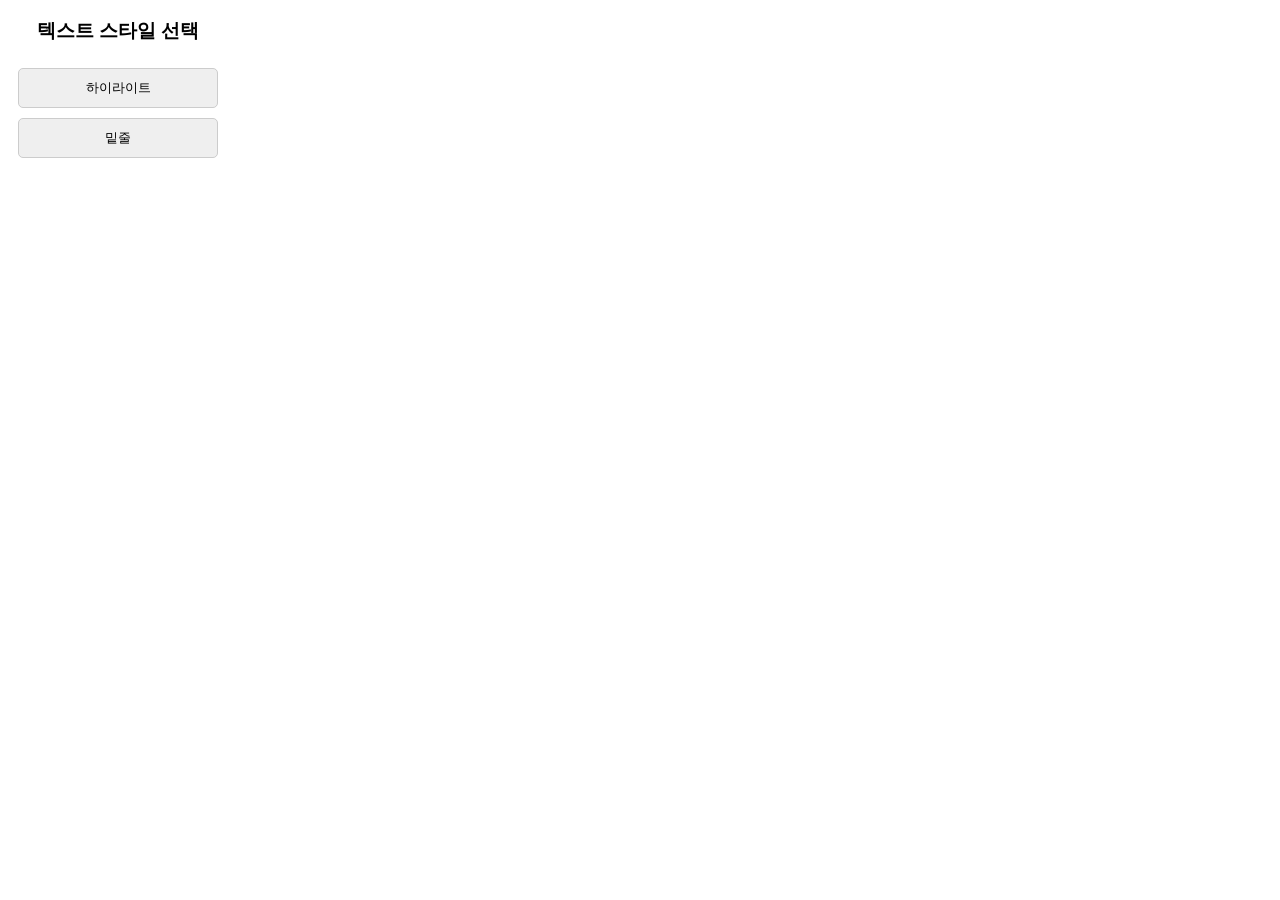
==== popup.html @ 46984d23 "feat: 텍스트 하이라이터 브라우저 확장 프로그램 이 커밋으로 이제 웹 페이지의 텍스트에 하이라이트와 밑줄을 적용할 수 있는 완전한 기능의 크롬 확장 프로그램을 도입합니다. 생성" ====
<!DOCTYPE html>
<html>
<head>
  <title>Text Highlighter</title>
  <link rel="stylesheet" type="text/css" href="popup.css">
</head>
<body>
  <h3>텍스트 스타일 선택</h3>
  <button id="highlightBtn">하이라이트</button>
  <button id="underlineBtn">밑줄</button>
  <script src="popup.js"></script>
</body>
</html>
---- popup.css ----
body {
  font-family: sans-serif;
  width: 200px;
  padding: 10px;
}

h3 {
  text-align: center;
  margin-top: 0;
}

button {
  width: 100%;
  margin: 5px 0;
  padding: 10px;
  border: 1px solid #ccc;
  border-radius: 5px;
  cursor: pointer;
}

button:hover {
  background-color: #f0f0f0;
}
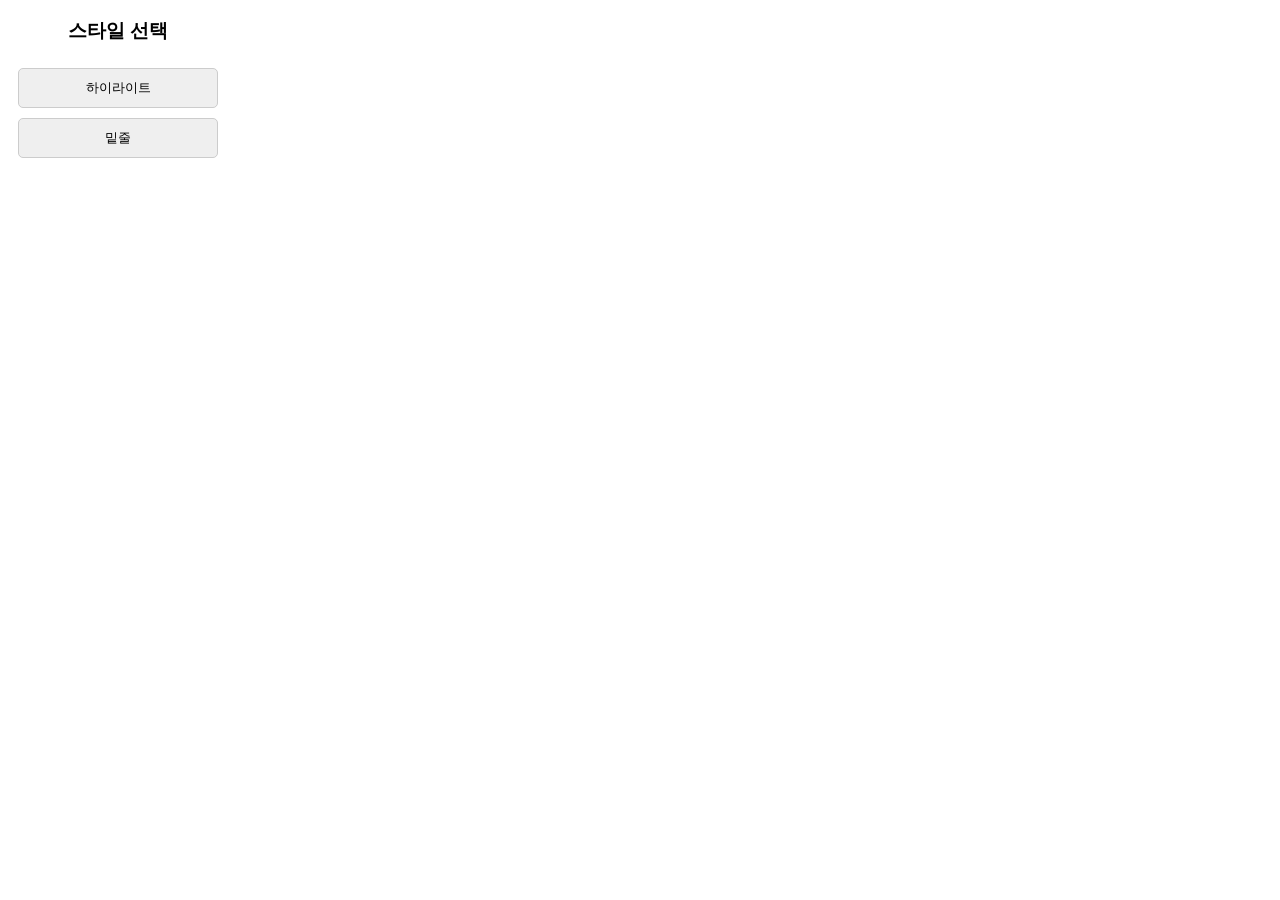
==== commit c662796e: "feat: 하이라이터에 수정 및 삭제 기능 추가 이 커밋은 텍스트 하이라이터 확장 프로그램에 수정 및 삭제 기능을 추가하고, 팝업의 문자 인코딩 문제를 해결하여 기능을 향상시킵니다" ====
--- a/popup.html
+++ b/popup.html
@@ -1,11 +1,12 @@
 <!DOCTYPE html>
 <html>
 <head>
-  <title>Text Highlighter</title>
+  <meta charset="UTF-8">
+  <title>텍스트 하이라이터</title>
   <link rel="stylesheet" type="text/css" href="popup.css">
 </head>
 <body>
-  <h3>텍스트 스타일 선택</h3>
+  <h3>스타일 선택</h3>
   <button id="highlightBtn">하이라이트</button>
   <button id="underlineBtn">밑줄</button>
   <script src="popup.js"></script>
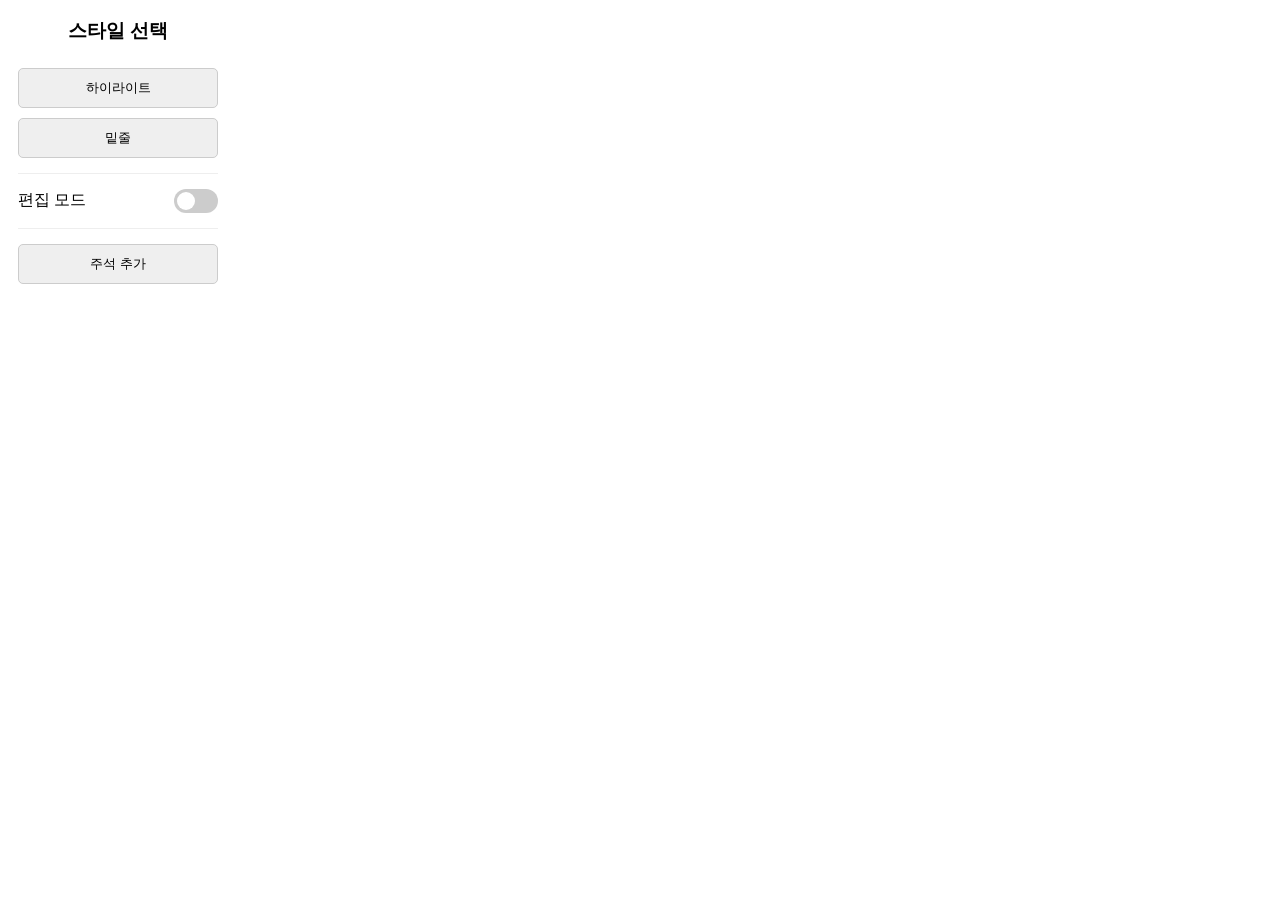
==== commit 8688fe19: "feat: 편집 모드 및 독립적인 노트 기능 추가 이 커밋은 텍스트 하이라이터 확장 프로그램에 두 가지 주요 업그레이드를 도입합니다: 하이라이트된 링크를 처리하기 위한 편집 모드와" ====
--- a/popup.html
+++ b/popup.html
@@ -9,6 +9,20 @@
   <h3>스타일 선택</h3>
   <button id="highlightBtn">하이라이트</button>
   <button id="underlineBtn">밑줄</button>
+
+  <hr>
+
+  <div class="mode-switch">
+    <label for="editModeToggle">편집 모드</label>
+    <label class="switch">
+      <input type="checkbox" id="editModeToggle">
+      <span class="slider round"></span>
+    </label>
+  </div>
+
+  <hr>
+  <button id="addNoteBtn">주석 추가</button>
+
   <script src="popup.js"></script>
 </body>
 </html>
--- a/popup.css
+++ b/popup.css
@@ -21,3 +21,69 @@
 button:hover {
   background-color: #f0f0f0;
 }
+
+hr {
+  border: none;
+  border-top: 1px solid #eee;
+  margin: 10px 0;
+}
+
+.mode-switch {
+  display: flex;
+  justify-content: space-between;
+  align-items: center;
+  padding: 5px 0;
+}
+
+/* The switch - a checkbox with a styled label */
+.switch {
+  position: relative;
+  display: inline-block;
+  width: 44px;
+  height: 24px;
+}
+
+.switch input {
+  opacity: 0;
+  width: 0;
+  height: 0;
+}
+
+.slider {
+  position: absolute;
+  cursor: pointer;
+  top: 0;
+  left: 0;
+  right: 0;
+  bottom: 0;
+  background-color: #ccc;
+  transition: .4s;
+}
+
+.slider:before {
+  position: absolute;
+  content: "";
+  height: 18px;
+  width: 18px;
+  left: 3px;
+  bottom: 3px;
+  background-color: white;
+  transition: .4s;
+}
+
+input:checked + .slider {
+  background-color: #2196F3;
+}
+
+input:checked + .slider:before {
+  transform: translateX(20px);
+}
+
+/* Rounded sliders */
+.slider.round {
+  border-radius: 24px;
+}
+
+.slider.round:before {
+  border-radius: 50%;
+}
